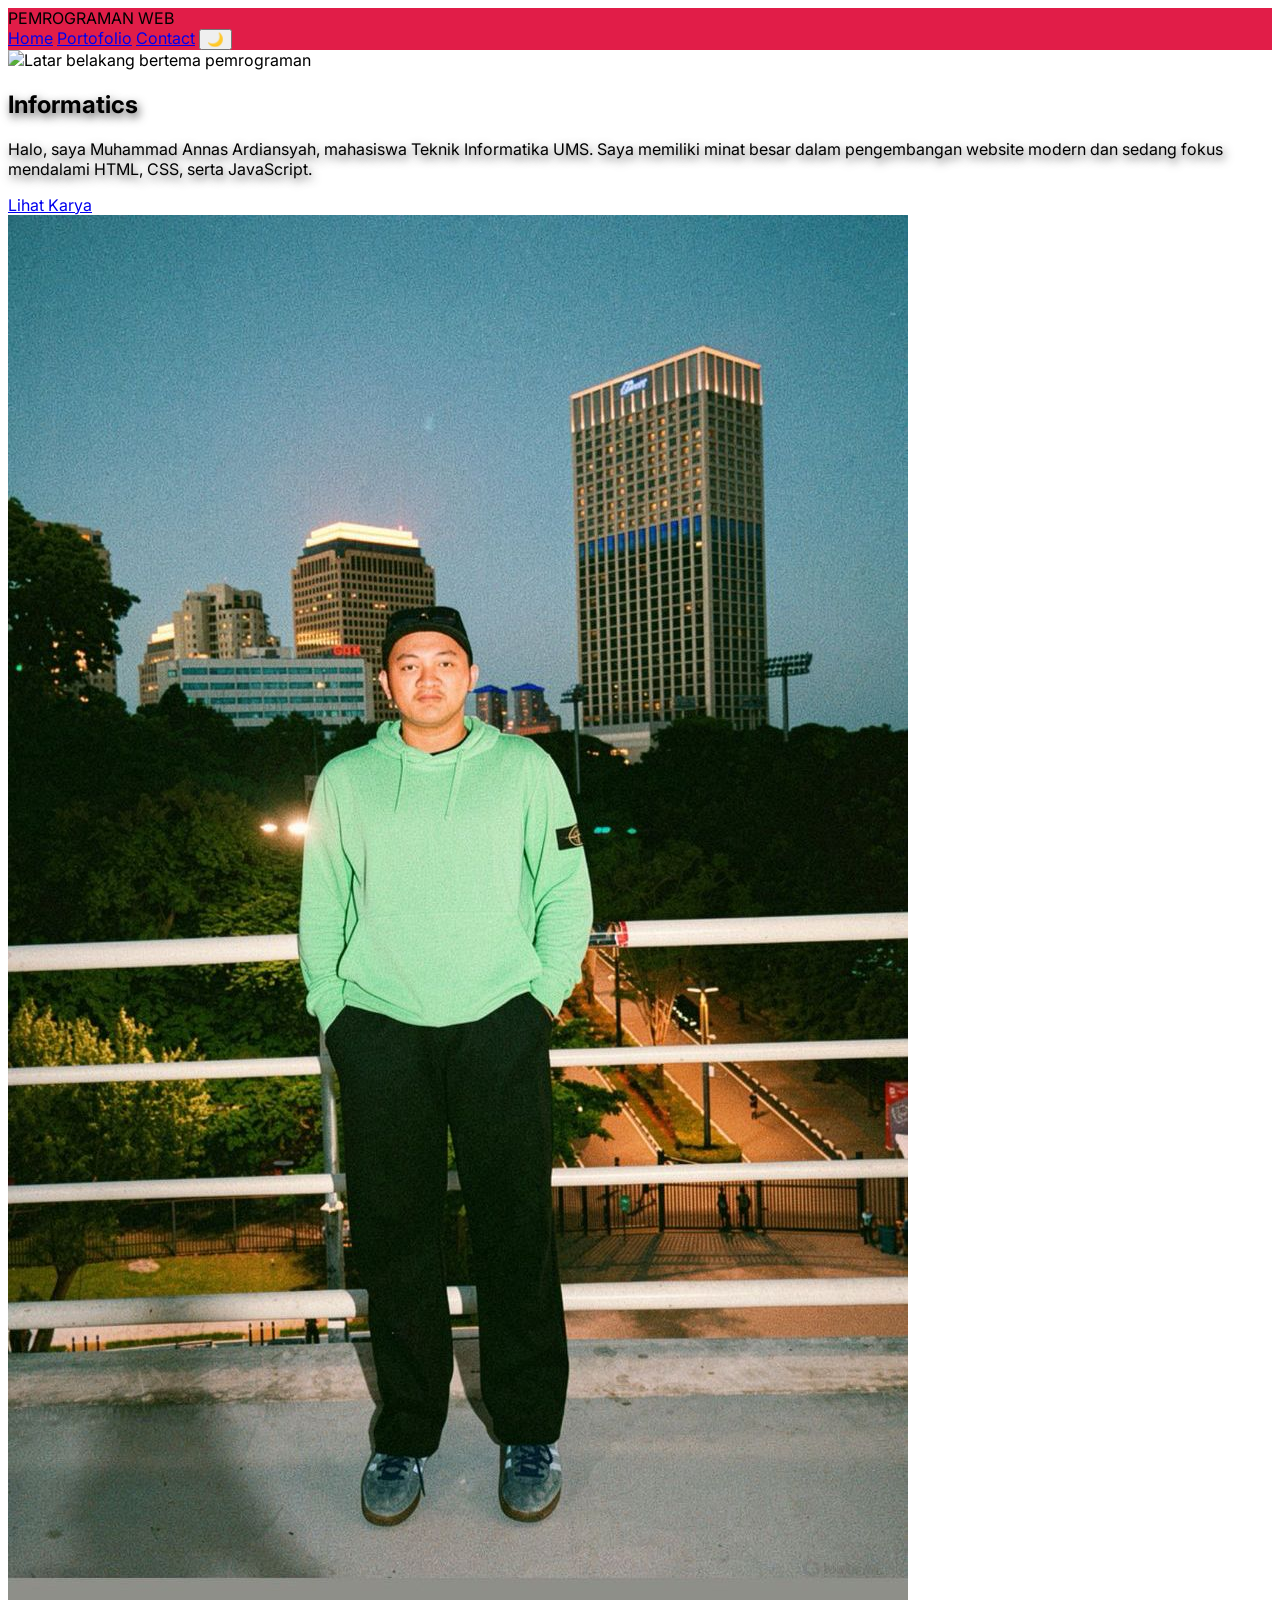
==== index.html @ b6f570f1 "Add files via upload" ====
<!doctype html>
<html lang="id">
  <head>
    <meta charset="UTF-8" />
    <meta name="viewport" content="width=device-width, initial-scale=1.0" />
    <title>Portofolio | Beranda</title>
    <script src="https://cdn.tailwindcss.com"></script>
    <link
      href="https://fonts.googleapis.com/css2?family=Inter:wght@400;700;900&display=swap"
      rel="stylesheet"
    />
    <script>
      tailwind.config = { darkMode: "class" };
      if (
        localStorage.getItem("theme") === "dark" ||
        (!("theme" in localStorage) &&
          window.matchMedia("(prefers-color-scheme: dark)").matches)
      ) {
        document.documentElement.classList.add("dark");
      } else {
        document.documentElement.classList.remove("dark");
      }
    </script>
    <style>
      body {
        font-family: "Inter", sans-serif;
      }
      .bg-red-main {
        background-color: #e11d48;
      }
      .text-shadow-custom {
        text-shadow: 2px 4px 10px rgba(0, 0, 0, 0.7);
      }
      .overlay-gradient {
        background: linear-gradient(
          to right,
          rgba(0, 0, 0, 0.8) 30%,
          rgba(0, 0, 0, 0.2) 100%
        );
      }
    </style>
  </head>
  <body class="bg-white dark:bg-slate-900 transition-colors duration-300">
    <nav
      class="bg-red-main dark:bg-slate-800 flex justify-between items-center px-10 py-6 text-white border-b border-white/20 sticky top-0 z-50"
    >
      <div class="text-2xl font-black tracking-tighter">PEMROGRAMAN WEB</div>
      <div
        class="flex gap-8 font-bold text-sm uppercase tracking-widest items-center"
      >
        <a href="index.html" class="opacity-100 border-b-2 border-white"
          >Home</a
        >
        <a
          href="portofolio.html"
          class="opacity-70 hover:opacity-100 transition"
          >Portofolio</a
        >
        <a href="contact.html" class="opacity-70 hover:opacity-100 transition"
          >Contact</a
        >
        <button
          id="theme-toggle"
          class="p-2 bg-white/10 rounded-lg hover:bg-white/20 transition"
        >
          <span id="theme-toggle-icon">🌙</span>
        </button>
      </div>
    </nav>

    <section
      class="relative min-h-screen flex items-center px-10 overflow-hidden"
    >
      <div class="absolute inset-0 z-0">
        <div
          class="absolute inset-0 overlay-gradient dark:from-black/90 z-10"
        ></div>
        <img
          src="https://images.unsplash.com/photo-1498050108023-c5249f4df085?auto=format&fit=crop&w=1352&q=80"
          alt="Latar belakang bertema pemrograman"
          class="w-full h-full object-cover"
        />
      </div>

      <div class="w-full lg:w-1/2 z-20 pt-10">
        <h1
          class="text-7xl lg:text-8xl font-black text-white leading-none tracking-tighter mb-6 text-shadow-custom"
        >
          Informatics
        </h1>
        <p
          class="text-white text-xl max-w-md mb-10 font-medium text-shadow-custom opacity-90 leading-relaxed"
        >
          Halo, saya <span class="font-black">Muhammad Annas Ardiansyah</span>,
          mahasiswa <span class="font-black">Teknik Informatika UMS</span>. Saya
          memiliki minat besar dalam pengembangan website modern dan sedang
          fokus mendalami HTML, CSS, serta JavaScript.
        </p>
        <a
          href="portofolio.html"
          class="inline-block bg-white text-rose-600 px-10 py-4 font-black uppercase text-sm tracking-widest hover:bg-slate-900 hover:text-white transition-all shadow-2xl"
          >Lihat Karya</a
        >
      </div>

      <div
        class="hidden lg:flex w-1/2 justify-center items-center z-20 relative"
      >
        <div
          class="absolute bg-white/10 dark:bg-rose-500/10 rounded-full w-[500px] h-[500px]"
        ></div>
        <div
          class="relative w-[450px] h-[450px] border-8 border-white rounded-full overflow-hidden bg-slate-800 shadow-2xl"
        >
          <img
            src="images/foto.jpg"
            alt="Foto Profil Muhammad Annas Ardiansyah"
            class="absolute inset-0 w-full h-[130%] object-cover -translate-y-[5%]"
          />
        </div>
      </div>
    </section>

    <script>
      const themeToggleBtn = document.getElementById("theme-toggle");
      const themeToggleIcon = document.getElementById("theme-toggle-icon");
      const updateIcon = () => {
        themeToggleIcon.innerText = document.documentElement.classList.contains(
          "dark",
        )
          ? "☀️"
          : "🌙";
      };
      updateIcon();
      themeToggleBtn.addEventListener("click", () => {
        document.documentElement.classList.toggle("dark");
        localStorage.setItem(
          "theme",
          document.documentElement.classList.contains("dark")
            ? "dark"
            : "light",
        );
        updateIcon();
      });
    </script>
  </body>
</html>
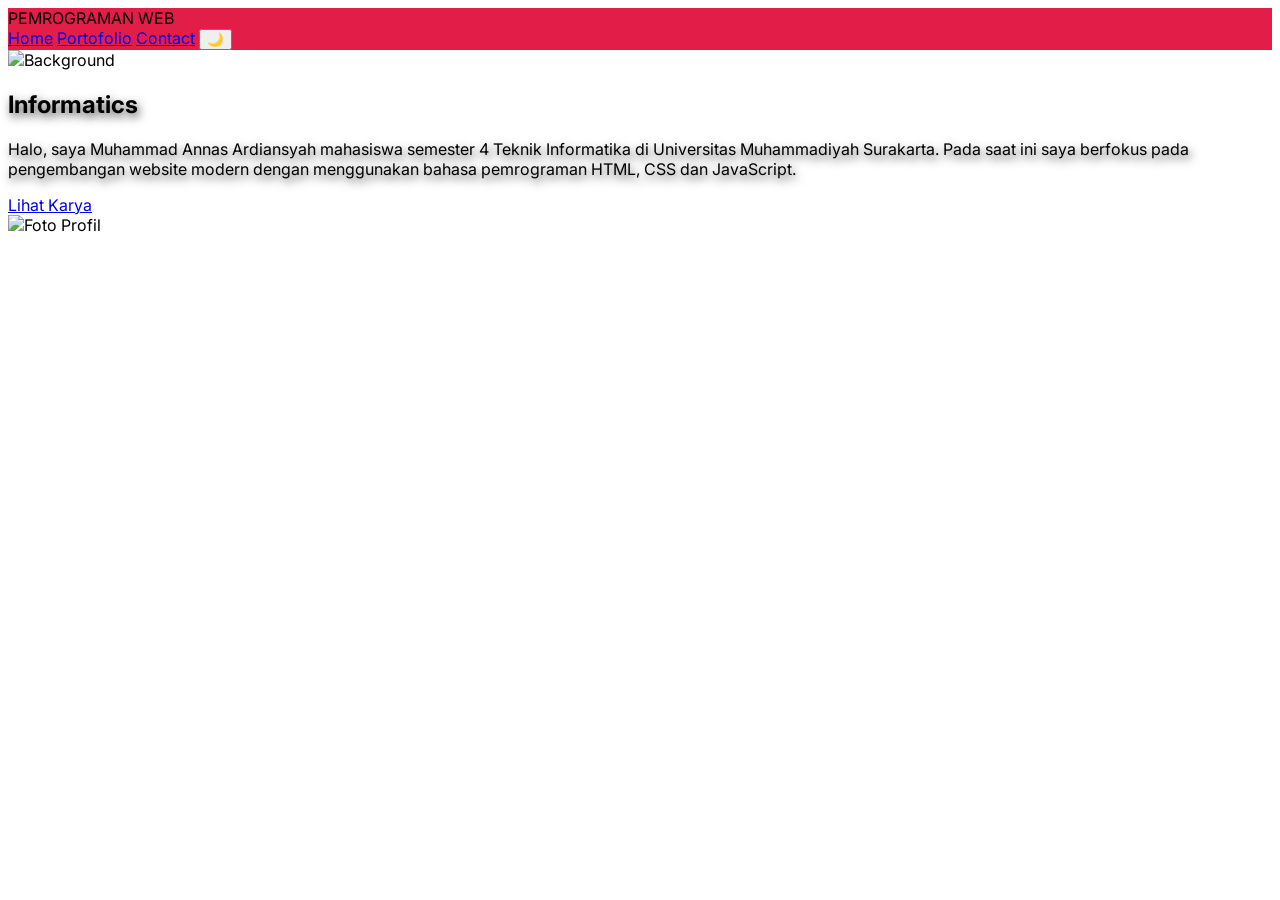
==== commit 920ff33b: "Add files via upload" ====
--- a/index.html
+++ b/index.html
@@ -1,14 +1,12 @@
 <!doctype html>
 <html lang="id">
   <head>
-    <meta charset="UTF-8" />
-    <meta name="viewport" content="width=device-width, initial-scale=1.0" />
+    <meta charset="UTF-8">
+    <meta name="viewport" content="width=device-width, initial-scale=1.0">
     <title>Portofolio | Beranda</title>
     <script src="https://cdn.tailwindcss.com"></script>
-    <link
-      href="https://fonts.googleapis.com/css2?family=Inter:wght@400;700;900&display=swap"
-      rel="stylesheet"
-    />
+    <link href="https://fonts.googleapis.com/css2?family=Inter:wght@400;700;900&display=swap" rel="stylesheet">
+    <link rel="icon" type="image/x-icon" href="assets/favicon.ico?v=1">
     <script>
       tailwind.config = { darkMode: "class" };
       if (
@@ -33,90 +31,84 @@
       }
       .overlay-gradient {
         background: linear-gradient(
-          to right,
-          rgba(0, 0, 0, 0.8) 30%,
-          rgba(0, 0, 0, 0.2) 100%
+          to bottom,
+          rgba(0, 0, 0, 0.8) 0%,
+          rgba(0, 0, 0, 0.4) 100%
         );
+      }
+      @media (min-width: 1024px) {
+        .overlay-gradient {
+          background: linear-gradient(
+            to right,
+            rgba(0, 0, 0, 0.9) 30%,
+            rgba(0, 0, 0, 0.2) 100%
+          );
+        }
       }
     </style>
   </head>
   <body class="bg-white dark:bg-slate-900 transition-colors duration-300">
     <nav
-      class="bg-red-main dark:bg-slate-800 flex justify-between items-center px-10 py-6 text-white border-b border-white/20 sticky top-0 z-50"
+      class="bg-red-main dark:bg-slate-800 flex flex-col md:flex-row justify-between items-center px-6 py-4 text-white sticky top-0 z-50 shadow-lg"
     >
-      <div class="text-2xl font-black tracking-tighter">PEMROGRAMAN WEB</div>
+      <div class="text-xl font-black tracking-tighter mb-2 md:mb-0">
+        PEMROGRAMAN WEB
+      </div>
       <div
-        class="flex gap-8 font-bold text-sm uppercase tracking-widest items-center"
+        class="flex gap-4 md:gap-8 font-bold text-[10px] md:text-sm uppercase tracking-widest items-center"
       >
-        <a href="index.html" class="opacity-100 border-b-2 border-white"
-          >Home</a
-        >
-        <a
-          href="portofolio.html"
-          class="opacity-70 hover:opacity-100 transition"
-          >Portofolio</a
-        >
-        <a href="contact.html" class="opacity-70 hover:opacity-100 transition"
-          >Contact</a
-        >
-        <button
-          id="theme-toggle"
-          class="p-2 bg-white/10 rounded-lg hover:bg-white/20 transition"
-        >
+        <a href="index.html" class="border-b-2 border-white">Home</a>
+        <a href="portofolio.html" class="opacity-70 hover:opacity-100">Portofolio</a>
+        <a href="contact.html" class="opacity-70 hover:opacity-100">Contact</a>
+        <button id="theme-toggle" class="p-2 bg-white/10 rounded-lg">
           <span id="theme-toggle-icon">🌙</span>
         </button>
       </div>
     </nav>
 
     <section
-      class="relative min-h-screen flex items-center px-10 overflow-hidden"
+      class="relative min-h-screen flex flex-col lg:flex-row items-center px-6 lg:px-20 py-10 overflow-hidden"
     >
       <div class="absolute inset-0 z-0">
-        <div
-          class="absolute inset-0 overlay-gradient dark:from-black/90 z-10"
-        ></div>
+        <div class="absolute inset-0 overlay-gradient z-10"></div>
         <img
           src="https://images.unsplash.com/photo-1498050108023-c5249f4df085?auto=format&fit=crop&w=1352&q=80"
-          alt="Latar belakang bertema pemrograman"
+          alt="Background"
           class="w-full h-full object-cover"
-        />
+        >
       </div>
 
-      <div class="w-full lg:w-1/2 z-20 pt-10">
+      <div class="w-full lg:w-1/2 z-20 text-center lg:text-left mt-10 lg:mt-0">
         <h1
-          class="text-7xl lg:text-8xl font-black text-white leading-none tracking-tighter mb-6 text-shadow-custom"
+          class="text-5xl md:text-7xl lg:text-8xl font-black text-white leading-none mb-6 text-shadow-custom"
         >
           Informatics
         </h1>
         <p
-          class="text-white text-xl max-w-md mb-10 font-medium text-shadow-custom opacity-90 leading-relaxed"
+          class="text-white text-lg md:text-xl max-w-md mx-auto lg:mx-0 mb-10 font-medium text-shadow-custom opacity-90"
         >
-          Halo, saya <span class="font-black">Muhammad Annas Ardiansyah</span>,
-          mahasiswa <span class="font-black">Teknik Informatika UMS</span>. Saya
-          memiliki minat besar dalam pengembangan website modern dan sedang
-          fokus mendalami HTML, CSS, serta JavaScript.
+          Halo, saya
+          <span class="font-black">Muhammad Annas Ardiansyah</span> mahasiswa
+          semester 4 Teknik Informatika di Universitas Muhammadiyah Surakarta.
+          Pada saat ini saya berfokus pada pengembangan website modern dengan
+          menggunakan bahasa pemrograman
+          <span class="font-black">HTML, CSS dan JavaScript</span>.
         </p>
         <a
           href="portofolio.html"
-          class="inline-block bg-white text-rose-600 px-10 py-4 font-black uppercase text-sm tracking-widest hover:bg-slate-900 hover:text-white transition-all shadow-2xl"
-          >Lihat Karya</a
-        >
+          class="inline-block bg-white text-rose-600 px-10 py-4 font-black uppercase text-xs tracking-widest hover:bg-slate-900 hover:text-white transition-all shadow-2xl"
+          >Lihat Karya</a>
       </div>
 
-      <div
-        class="hidden lg:flex w-1/2 justify-center items-center z-20 relative"
-      >
+      <div class="w-full lg:w-1/2 flex justify-center items-center z-20 mt-12">
         <div
-          class="absolute bg-white/10 dark:bg-rose-500/10 rounded-full w-[500px] h-[500px]"
-        ></div>
-        <div
-          class="relative w-[450px] h-[450px] border-8 border-white rounded-full overflow-hidden bg-slate-800 shadow-2xl"
+          class="relative w-56 h-56 md:w-80 md:h-80 lg:w-[450px] lg:h-[450px] border-4 md:border-8 border-white rounded-full overflow-hidden shadow-2xl"
         >
           <img
             src="images/foto.jpg"
-            alt="Foto Profil Muhammad Annas Ardiansyah"
-            class="absolute inset-0 w-full h-[130%] object-cover -translate-y-[5%]"
-          />
+            alt="Foto Profil"
+            class="absolute inset-0 w-full h-full object-cover"
+          >
         </div>
       </div>
     </section>
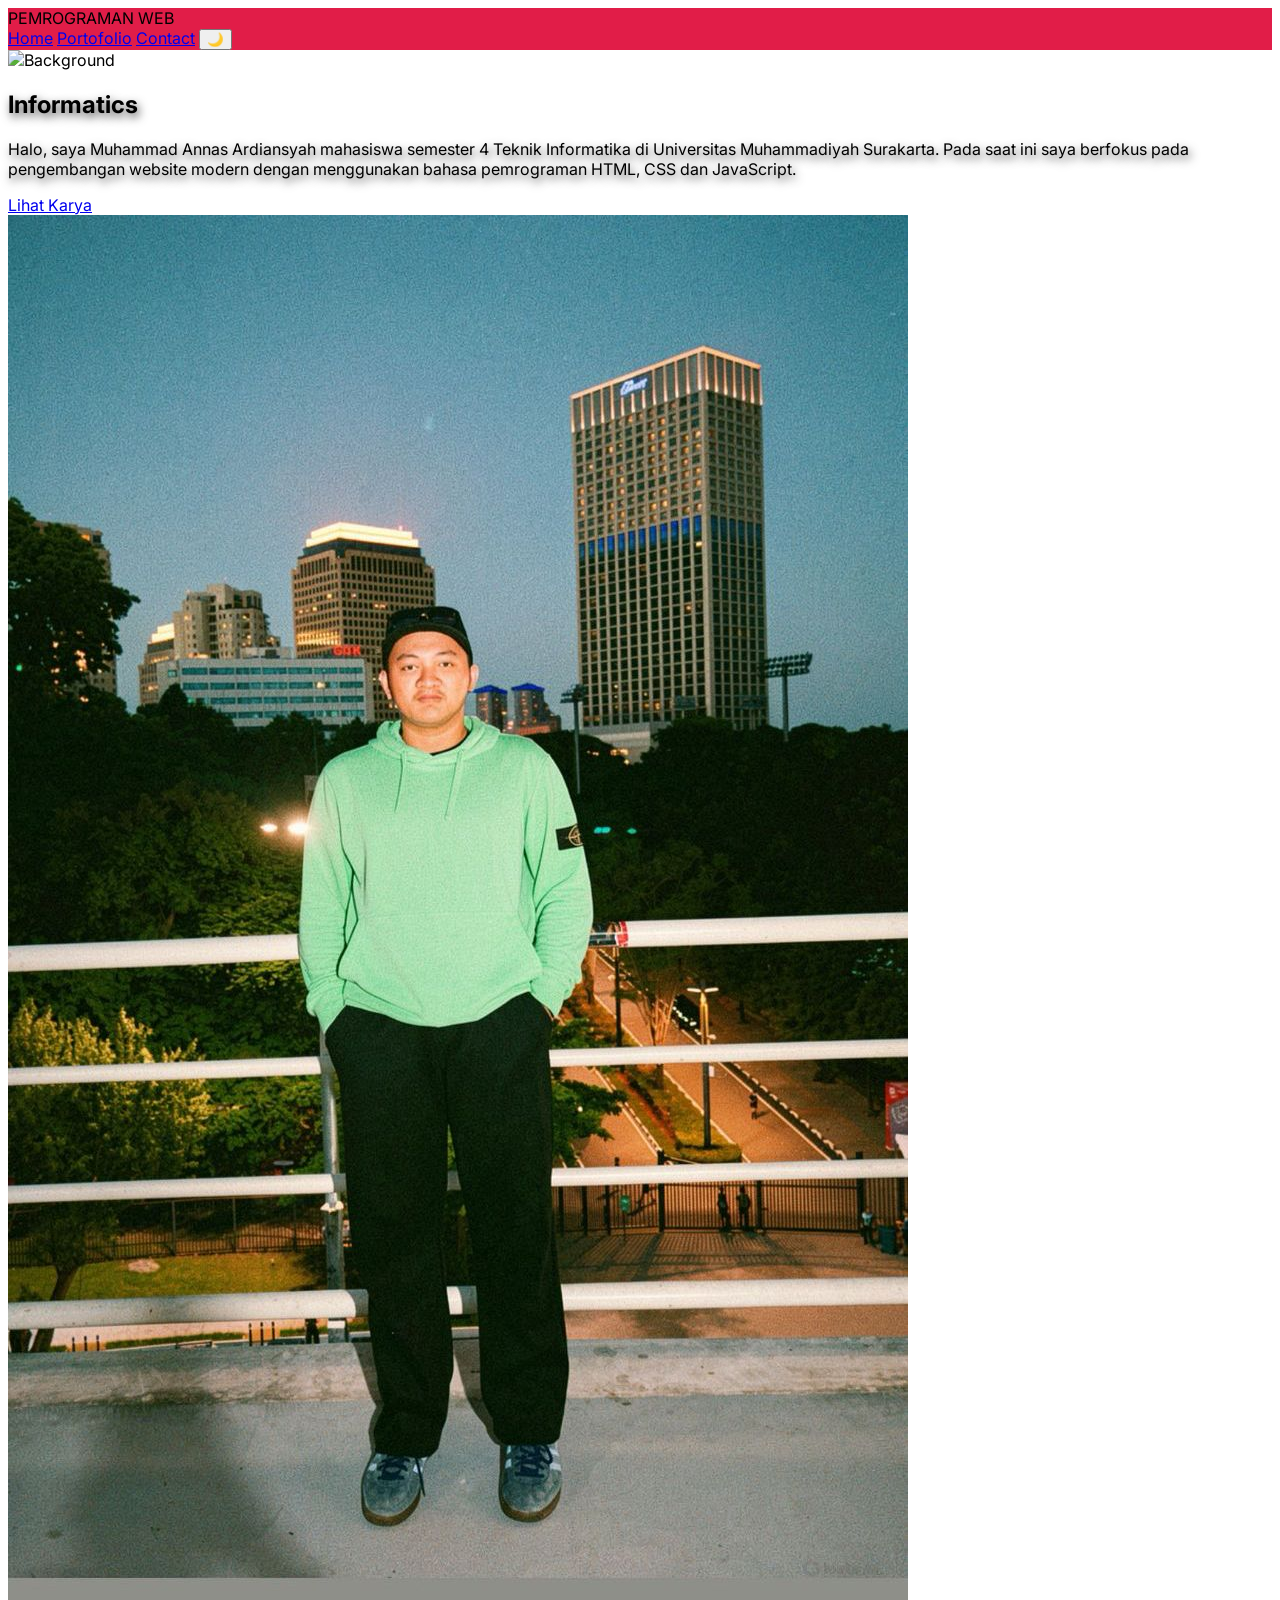
==== commit 306542e1: "Update index.html" ====
--- a/index.html
+++ b/index.html
@@ -105,7 +105,7 @@
           class="relative w-56 h-56 md:w-80 md:h-80 lg:w-[450px] lg:h-[450px] border-4 md:border-8 border-white rounded-full overflow-hidden shadow-2xl"
         >
           <img
-            src="images/foto.jpg"
+            src="foto.jpg"
             alt="Foto Profil"
             class="absolute inset-0 w-full h-full object-cover"
           >
